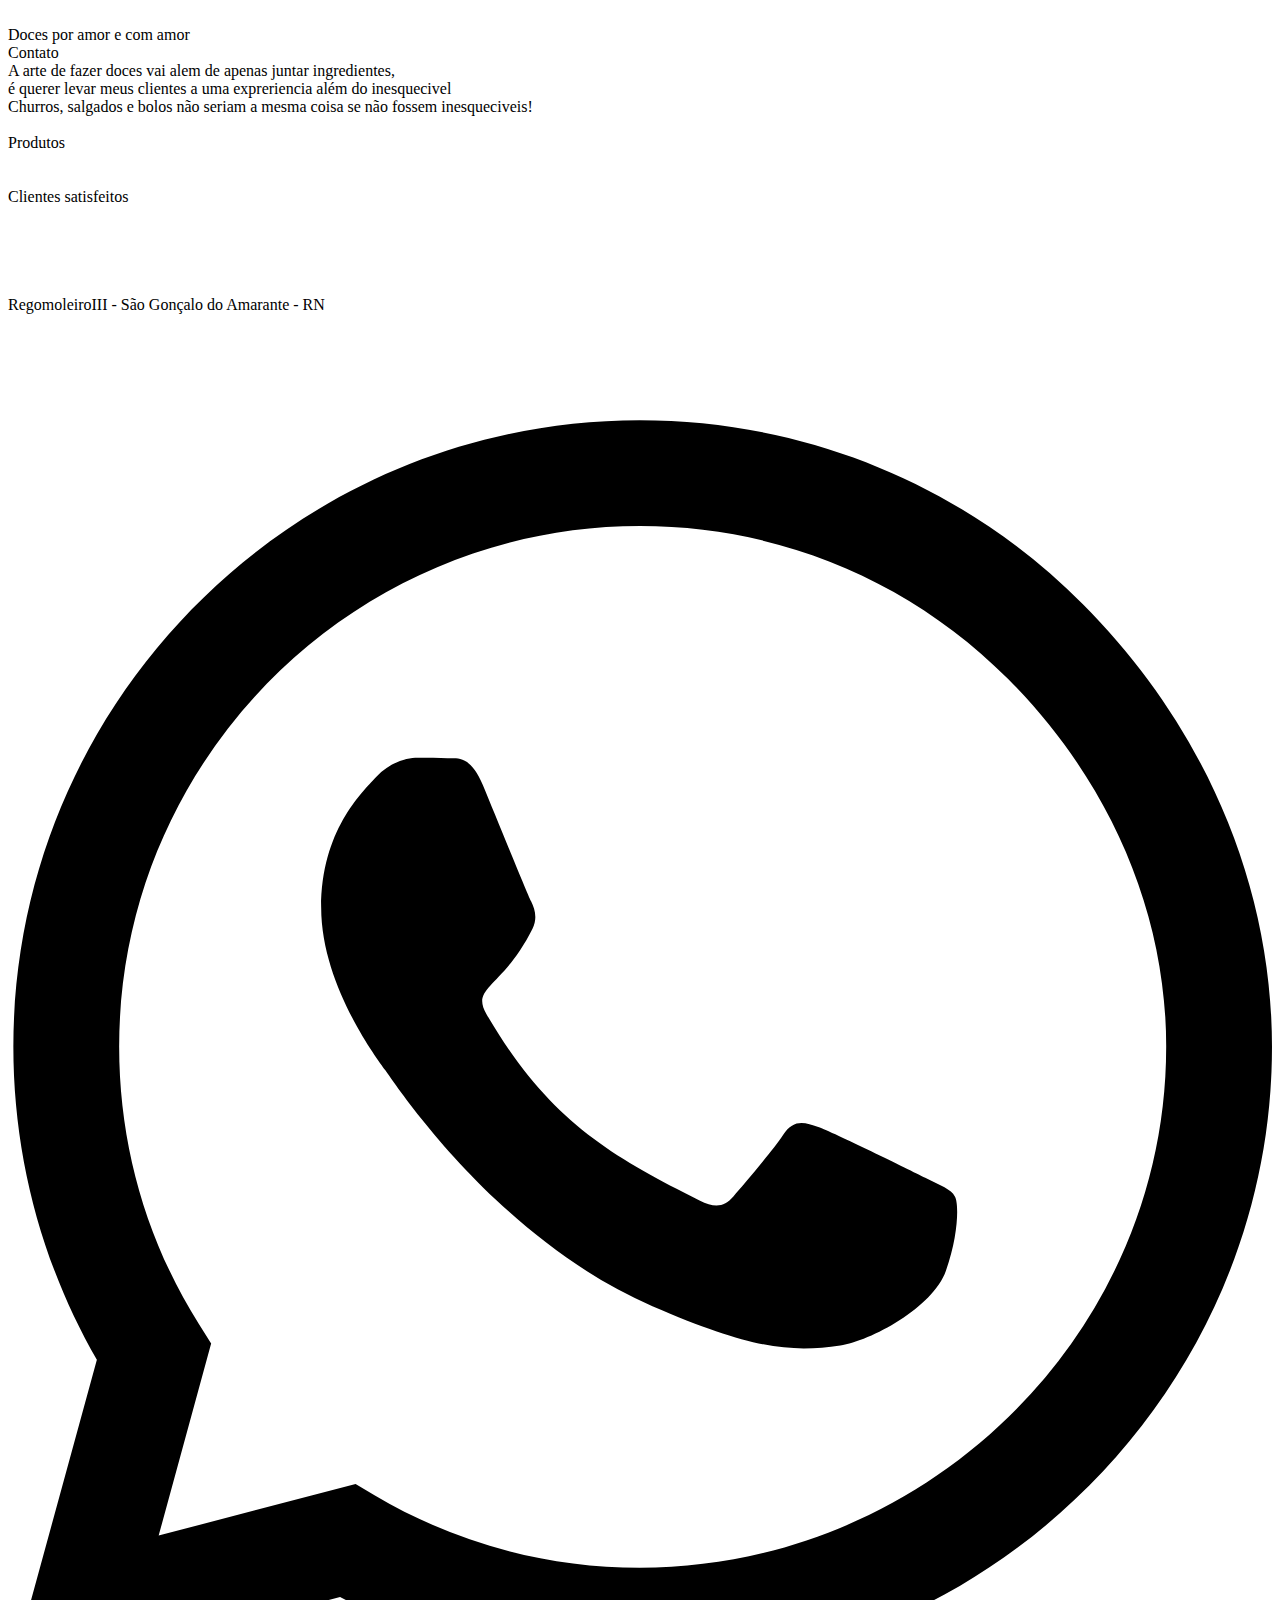
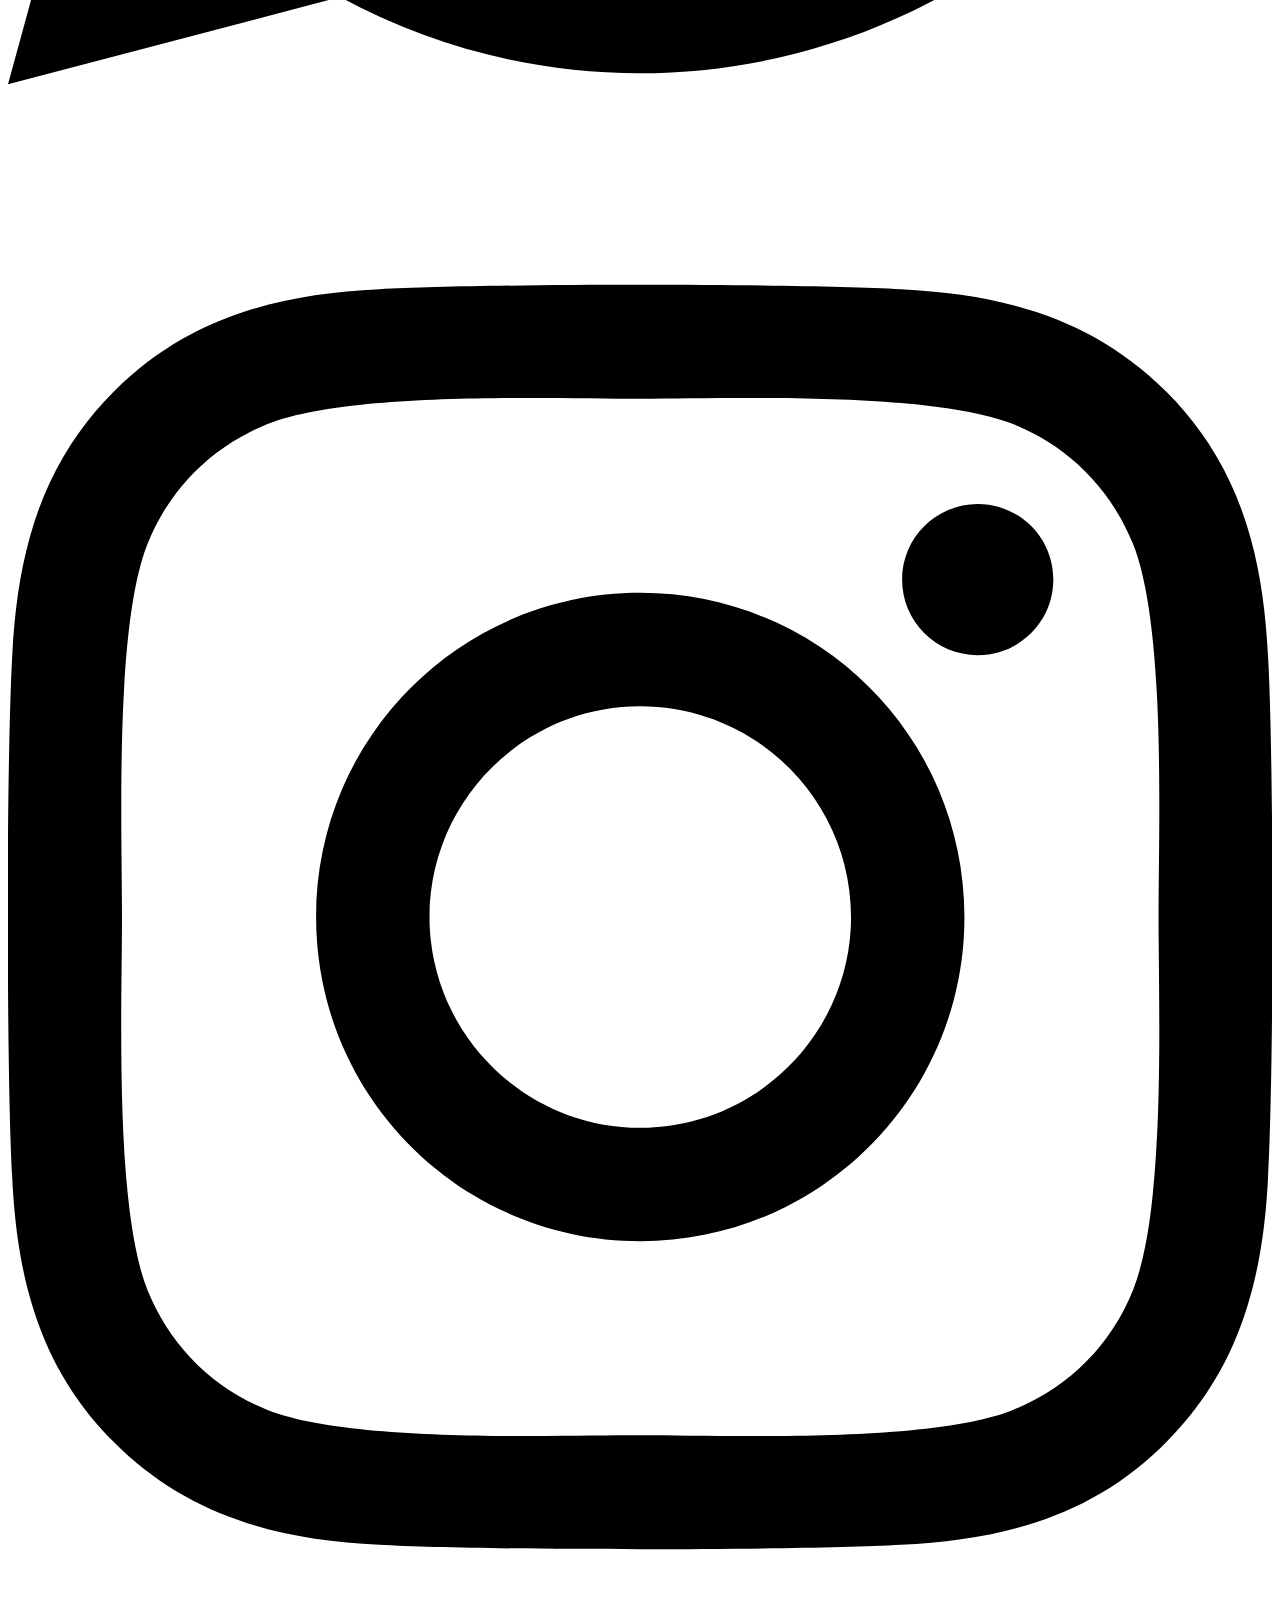
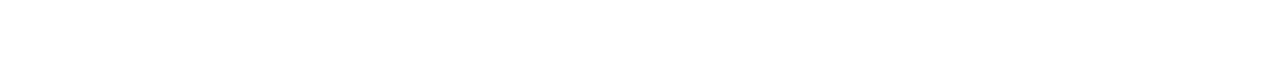
==== index.html @ 358cd621 "index p root" ====
<!DOCTYPE html>
<html lang="en">
<head>
    <meta charset="UTF-8">
    <meta name="viewport" content="width=device-width, initial-scale=1.0">

    <link rel="preconnect" href="https://fonts.googleapis.com">
<link rel="preconnect" href="https://fonts.gstatic.com" crossorigin>
<link href="https://fonts.googleapis.com/css2?family=Great+Vibes&family=Poppins:ital,wght@0,100;0,200;0,300;0,400;0,500;0,600;0,700;0,800;0,900;1,100;1,200;1,300;1,400;1,500;1,600;1,700;1,800;1,900&display=swap" rel="stylesheet">
    
    <title>Kilvia Cakes</title>
    <link rel="stylesheet" href="index.css">
</head>
<body>
    <div id="cabeçalho" >
        <img id="fotocabeçalho" src="./imagem/475112760_1088445496415204_3970780401534034777_n.jpg" alt="">

        <div id="slogan" class="font">
           Doces por amor e com amor
        </div>

        <div id="cta" onclick="cta()">Contato</div>
    </div>

    <div id="copyUm" >

        <div class="texto1 font" id="quadradoUm" >
             A arte de fazer doces vai alem de apenas juntar ingredientes, <br>
             é querer levar meus clientes a uma expreriencia além do inesquecivel
        </div>
        <div class="texto1 font" id="quadradoDois" >
            Churros, salgados e bolos não seriam a mesma coisa se não fossem inesqueciveis!
        </div>

    </div>

    
    
    <section id="sectionUm">

         <img src="./imagem/cake.png.png" class="cakeUm" alt="" >
         
    
        <div class="sectionCarrossel" >
           
            <div class="font" id="produtos"  >Produtos</div>

            

        <div id="carrossel" class="carrossel">

            <img class="imagens" src="./imagem/bolodepote.jpeg" alt="">
            <img class="imagens" src="./imagem/WhatsApp Image 2025-01-23 at 09.48.37.jpeg" alt="">
            <img class="imagens" src="./imagem/473909599_1302089491049032_1400569620058888237_n.jpg" alt="">
            <img class="imagens" src="./imagem/473598715_1096459715605381_8122921376640727247_n.jpg" alt="">
            <img class="imagens" src="./imagem/474930126_922084776744381_5035326161643858063_n.jpg" alt="">
            <img class="imagens" src="./imagem/churroscento.jpeg" alt="" >
            <img class="imagens" src="./imagem/churrosbranco.jpeg" alt="" >
            <img class="imagens" src="./imagem/queijopão.jpeg" alt="">
            <img class="imagens" src="./imagem/salgados.jpeg" alt="" >

        </div>
        
        </div>
    
        <img src="./imagem/cake.png.png" class="cakeDois" alt="" >
    </section>


    <section id="sectionDois" >

        <div id="depoimentosTexto"  >
            <div class="font" id="clientesSatisfeitos" >Clientes satisfeitos</div>
        <div >
        <img class="imgSectionDois" src="./imagem/474887202_1698137927431330_6050760435185726002_n.jpg" alt="">
        <img class="imgSectionDois" src="./imagem/475164897_609793142008381_8647197694822662154_n.jpg" alt="">
        </div>
<br><br><br>
        </div>    
            
    </section>
   
    <footer id="footer">
        <br>
        <div id="endereço">RegomoleiroIII - São Gonçalo do Amarante - RN</div>
        <div id="divfoot">
            
            <p onclick="cta()">
                <svg class="whatsapp" xmlns="http://www.w3.org/2000/svg" viewBox="0 0 448 512" ><!--!Font Awesome Free 6.7.1 by @fontawesome - https://fontawesome.com License - https://fontawesome.com/license/free Copyright 2024 Fonticons, Inc.--><path d="M380.9 97.1C339 55.1 283.2 32 223.9 32c-122.4 0-222 99.6-222 222 0 39.1 10.2 77.3 29.6 111L0 480l117.7-30.9c32.4 17.7 68.9 27 106.1 27h.1c122.3 0 224.1-99.6 224.1-222 0-59.3-25.2-115-67.1-157zm-157 341.6c-33.2 0-65.7-8.9-94-25.7l-6.7-4-69.8 18.3L72 359.2l-4.4-7c-18.5-29.4-28.2-63.3-28.2-98.2 0-101.7 82.8-184.5 184.6-184.5 49.3 0 95.6 19.2 130.4 54.1 34.8 34.9 56.2 81.2 56.1 130.5 0 101.8-84.9 184.6-186.6 184.6zm101.2-138.2c-5.5-2.8-32.8-16.2-37.9-18-5.1-1.9-8.8-2.8-12.5 2.8-3.7 5.6-14.3 18-17.6 21.8-3.2 3.7-6.5 4.2-12 1.4-32.6-16.3-54-29.1-75.5-66-5.7-9.8 5.7-9.1 16.3-30.3 1.8-3.7 .9-6.9-.5-9.7-1.4-2.8-12.5-30.1-17.1-41.2-4.5-10.8-9.1-9.3-12.5-9.5-3.2-.2-6.9-.2-10.6-.2-3.7 0-9.7 1.4-14.8 6.9-5.1 5.6-19.4 19-19.4 46.3 0 27.3 19.9 53.7 22.6 57.4 2.8 3.7 39.1 59.7 94.8 83.8 35.2 15.2 49 16.5 66.6 13.9 10.7-1.6 32.8-13.4 37.4-26.4 4.6-13 4.6-24.1 3.2-26.4-1.3-2.5-5-3.9-10.5-6.6z"/></svg></p>
            <p onclick="ctaa()">
                <svg class="whatsapp" xmlns="http://www.w3.org/2000/svg" viewBox="0 0 448 512"><!--!Font Awesome Free 6.7.1 by @fontawesome - https://fontawesome.com License - https://fontawesome.com/license/free Copyright 2024 Fonticons, Inc.--><path d="M224.1 141c-63.6 0-114.9 51.3-114.9 114.9s51.3 114.9 114.9 114.9S339 319.5 339 255.9 287.7 141 224.1 141zm0 189.6c-41.1 0-74.7-33.5-74.7-74.7s33.5-74.7 74.7-74.7 74.7 33.5 74.7 74.7-33.6 74.7-74.7 74.7zm146.4-194.3c0 14.9-12 26.8-26.8 26.8-14.9 0-26.8-12-26.8-26.8s12-26.8 26.8-26.8 26.8 12 26.8 26.8zm76.1 27.2c-1.7-35.9-9.9-67.7-36.2-93.9-26.2-26.2-58-34.4-93.9-36.2-37-2.1-147.9-2.1-184.9 0-35.8 1.7-67.6 9.9-93.9 36.1s-34.4 58-36.2 93.9c-2.1 37-2.1 147.9 0 184.9 1.7 35.9 9.9 67.7 36.2 93.9s58 34.4 93.9 36.2c37 2.1 147.9 2.1 184.9 0 35.9-1.7 67.7-9.9 93.9-36.2 26.2-26.2 34.4-58 36.2-93.9 2.1-37 2.1-147.8 0-184.8zM398.8 388c-7.8 19.6-22.9 34.7-42.6 42.6-29.5 11.7-99.5 9-132.1 9s-102.7 2.6-132.1-9c-19.6-7.8-34.7-22.9-42.6-42.6-11.7-29.5-9-99.5-9-132.1s-2.6-102.7 9-132.1c7.8-19.6 22.9-34.7 42.6-42.6 29.5-11.7 99.5-9 132.1-9s102.7-2.6 132.1 9c19.6 7.8 34.7 22.9 42.6 42.6 11.7 29.5 9 99.5 9 132.1s2.7 102.7-9 132.1z"/></svg></p>
           
        </div>
    </footer>

<script src="index.js"></script>
</body>
</html>
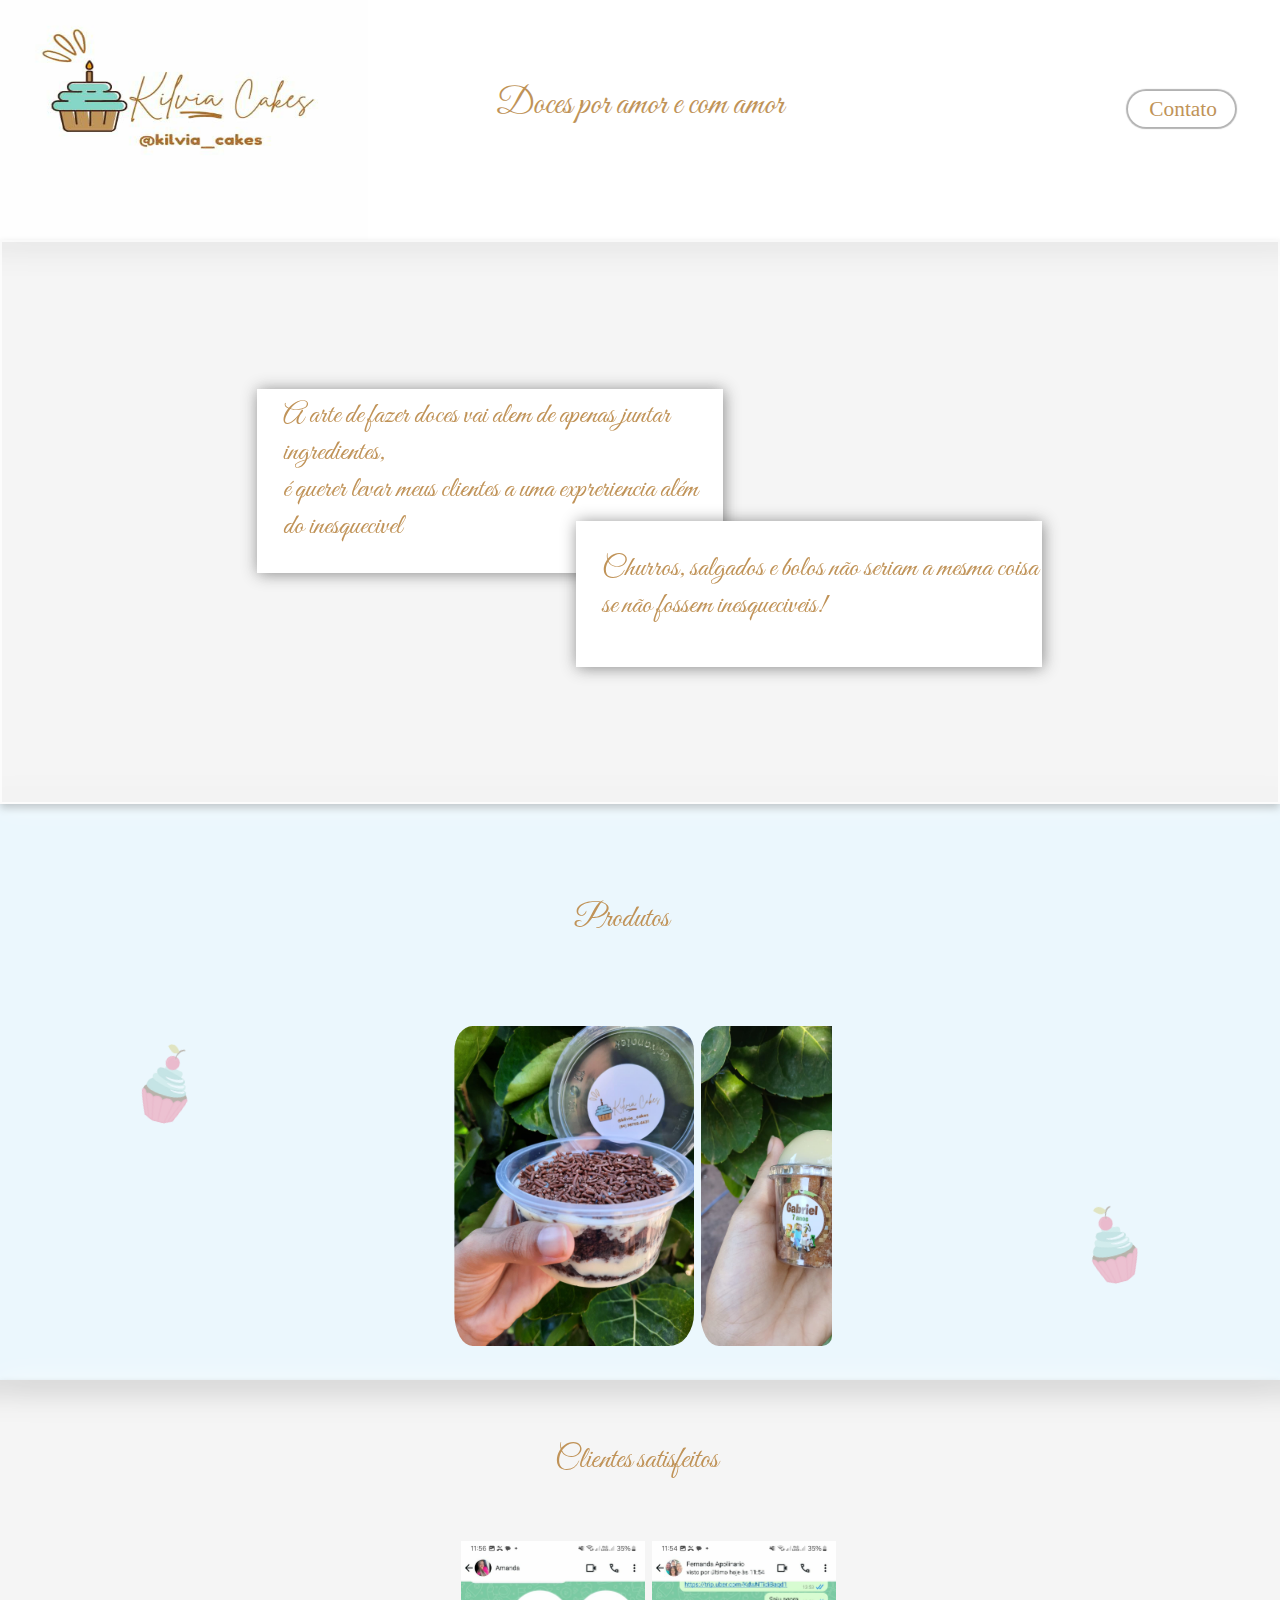
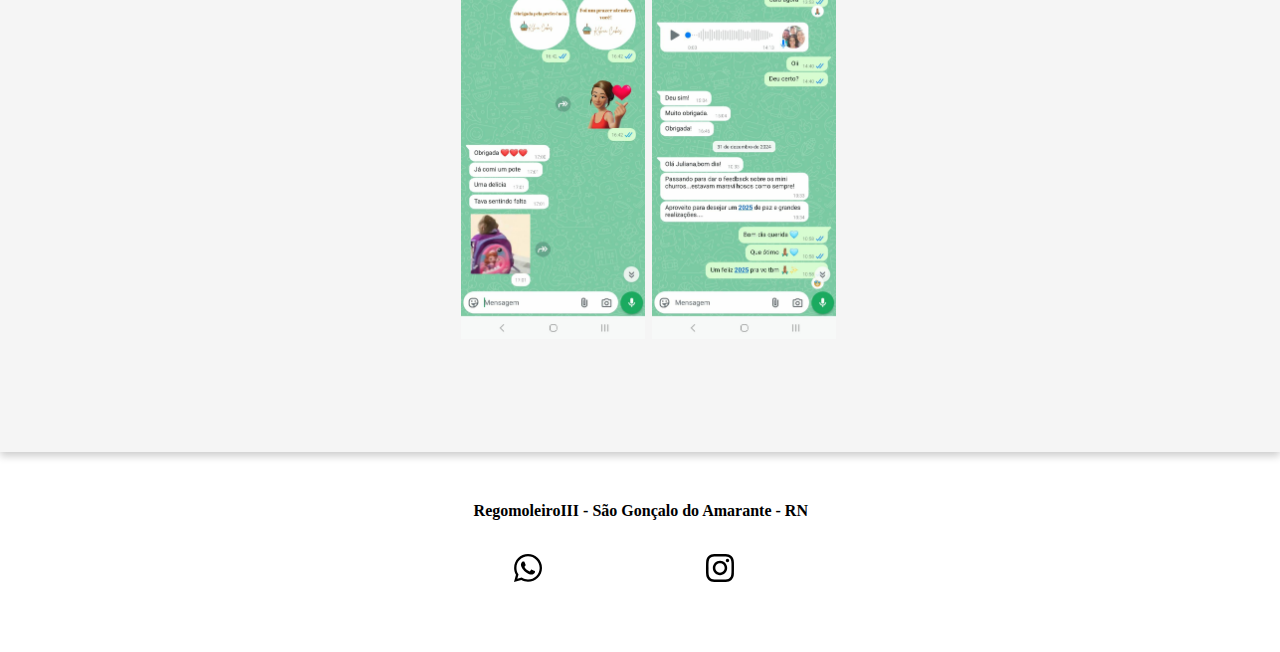
==== commit 6b3679dd: "index na root" ====
--- a/index.html
+++ b/index.html
@@ -9,11 +9,11 @@
 <link href="https://fonts.googleapis.com/css2?family=Great+Vibes&family=Poppins:ital,wght@0,100;0,200;0,300;0,400;0,500;0,600;0,700;0,800;0,900;1,100;1,200;1,300;1,400;1,500;1,600;1,700;1,800;1,900&display=swap" rel="stylesheet">
     
     <title>Kilvia Cakes</title>
-    <link rel="stylesheet" href="index.css">
+    <link rel="stylesheet" href="./Kilvialandingpage/index.css">
 </head>
 <body>
     <div id="cabeçalho" >
-        <img id="fotocabeçalho" src="./imagem/475112760_1088445496415204_3970780401534034777_n.jpg" alt="">
+        <img id="fotocabeçalho" src="./Kilvialandingpage/imagem/475112760_1088445496415204_3970780401534034777_n.jpg" alt="">
 
         <div id="slogan" class="font">
            Doces por amor e com amor
@@ -38,7 +38,7 @@
     
     <section id="sectionUm">
 
-         <img src="./imagem/cake.png.png" class="cakeUm" alt="" >
+         <img src="./Kilvialandingpage/imagem/cake.png.png" class="cakeUm" alt="" >
          
     
         <div class="sectionCarrossel" >
@@ -49,21 +49,21 @@
 
         <div id="carrossel" class="carrossel">
 
-            <img class="imagens" src="./imagem/bolodepote.jpeg" alt="">
-            <img class="imagens" src="./imagem/WhatsApp Image 2025-01-23 at 09.48.37.jpeg" alt="">
-            <img class="imagens" src="./imagem/473909599_1302089491049032_1400569620058888237_n.jpg" alt="">
-            <img class="imagens" src="./imagem/473598715_1096459715605381_8122921376640727247_n.jpg" alt="">
-            <img class="imagens" src="./imagem/474930126_922084776744381_5035326161643858063_n.jpg" alt="">
-            <img class="imagens" src="./imagem/churroscento.jpeg" alt="" >
-            <img class="imagens" src="./imagem/churrosbranco.jpeg" alt="" >
-            <img class="imagens" src="./imagem/queijopão.jpeg" alt="">
-            <img class="imagens" src="./imagem/salgados.jpeg" alt="" >
+            <img class="imagens" src="./Kilvialandingpage/imagem/bolodepote.jpeg" alt="">
+            <img class="imagens" src="./Kilvialandingpage/imagem/WhatsApp Image 2025-01-23 at 09.48.37.jpeg" alt="">
+            <img class="imagens" src="./Kilvialandingpage/imagem/473909599_1302089491049032_1400569620058888237_n.jpg" alt="">
+            <img class="imagens" src="./Kilvialandingpage/imagem/473598715_1096459715605381_8122921376640727247_n.jpg" alt="">
+            <img class="imagens" src="./Kilvialandingpage/imagem/474930126_922084776744381_5035326161643858063_n.jpg" alt="">
+            <img class="imagens" src="./Kilvialandingpage/imagem/churroscento.jpeg" alt="" >
+            <img class="imagens" src="./Kilvialandingpage/imagem/churrosbranco.jpeg" alt="" >
+            <img class="imagens" src="./Kilvialandingpage/imagem/queijopão.jpeg" alt="">
+            <img class="imagens" src="./Kilvialandingpage/imagem/salgados.jpeg" alt="" >
 
         </div>
         
         </div>
     
-        <img src="./imagem/cake.png.png" class="cakeDois" alt="" >
+        <img src="./Kilvialandingpage/imagem/cake.png.png" class="cakeDois" alt="" >
     </section>
 
 
@@ -72,8 +72,8 @@
         <div id="depoimentosTexto"  >
             <div class="font" id="clientesSatisfeitos" >Clientes satisfeitos</div>
         <div >
-        <img class="imgSectionDois" src="./imagem/474887202_1698137927431330_6050760435185726002_n.jpg" alt="">
-        <img class="imgSectionDois" src="./imagem/475164897_609793142008381_8647197694822662154_n.jpg" alt="">
+        <img class="imgSectionDois" src="./Kilvialandingpage/imagem/474887202_1698137927431330_6050760435185726002_n.jpg" alt="">
+        <img class="imgSectionDois" src="./Kilvialandingpage/imagem/475164897_609793142008381_8647197694822662154_n.jpg" alt="">
         </div>
 <br><br><br>
         </div>    
@@ -93,6 +93,6 @@
         </div>
     </footer>
 
-<script src="index.js"></script>
+<script src="./Kilvialandingpage/index.js"></script>
 </body>
 </html>--- a/Kilvialandingpage/index.css
+++ b/Kilvialandingpage/index.css
@@ -0,0 +1,438 @@
+body{
+    margin: 0;
+    top: 0;
+    
+    
+  
+}
+@media (min-width: 1921px) and (max-width: 2650px){
+    body{
+        width: 50%;
+        margin-left: 25%;
+        border: 1px solid rgba(0, 0, 0, 0.692); /* Borda preta de 3px */
+        padding: 10px;
+    }
+}
+@media (min-width: 2651px) and (max-width: 2672px){
+    body{
+        width: 50%;
+        margin-left: 25%;
+        border: 1px solid rgba(0, 0, 0, 0.692); /* Borda preta de 3px */
+        padding: 10px;
+    }
+}
+
+html{
+    scroll-behavior: smooth;
+     
+}
+.font {
+    font-family: "Great Vibes", serif;
+    font-weight: 400;
+    font-style: normal;
+    color: rgb(192, 147, 88);
+  }
+
+
+#cabeçalho{
+    margin-top: -3em;
+    box-shadow: 1px 1px 5px rgba(0, 0, 0, 0.671);
+    display: flex;
+   
+}
+@media (min-width: 320px) and (max-width: 504px){
+    #cabeçalho{
+        flex-direction: column;
+        min-height: 20em;
+    }
+}
+
+#fotocabeçalho{
+    margin-left: 0;
+    margin-top: 0;
+    height: 18em;
+    width: 23em;
+}
+@media (min-width: 320px) and (max-width: 504px){
+    #fotocabeçalho{
+        margin-left: 1em;
+        margin-top: 0.5em;
+        height: 10em;
+        width: 12em;
+    }
+}
+
+#slogan{
+    /*margin-top: 6.5em;*/
+    margin-top: 3.8em;
+    margin-left: 10%;
+    color: rgb(192, 147, 88);
+    font-size: 26pt;
+    width: 9em;
+}
+@media (min-width: 320px) and (max-width: 423px){
+    #slogan{
+        /*margin-top: 6.5em;*/
+        margin-top: 1em;
+        margin-left: 15%;
+        color: rgb(192, 147, 88);
+        font-size: 20pt;
+        width: 9em;
+    }
+}
+@media (min-width: 425px) and (max-width: 504px){
+    #slogan{
+        margin-left: 18%;
+        margin-top: 1em;
+    }
+}
+@media (min-width: 505px) and (max-width: 768px){
+    #slogan{
+        margin-left: 2%;
+    }
+}
+@media (min-width: 769px) and (max-width: 1024px){
+    #slogan{
+        margin-left: 5%;
+    }
+}
+
+#cta{
+    width: 4em;
+    height: 1.4em;
+    margin-top: 6.5em;
+    font-size: 16pt;
+    color: rgb(192, 147, 88);
+    cursor: pointer;
+    padding-left: 1em;
+    padding-top: 0.3em;
+    margin-left: 25%;
+    box-shadow: 0px 0px 1px 2px rgba(0, 0, 0, 0.301);
+    border-radius: 10em;
+}
+@media (min-width: 320px) and (max-width: 424px){
+    #cta{
+        margin-top: 1em;
+        margin-left: 35%;
+    }
+}
+@media (min-width: 425px) and (max-width: 504px){
+    #cta{
+        margin-top: 1em;
+        margin-left: 38%;
+    }
+}
+@media (min-width: 505px) and (max-width: 768px){
+    #cta{
+        width: 4em;
+        height: 1.4em;
+        padding-left: 0.4em;
+        margin-left: 1%;
+    }
+}
+@media (min-width: 769px) and (max-width: 1024px){
+    #cta{
+        margin-left: 10%;
+    }
+}
+
+#cta:hover{
+    transform: scale(1.1);
+    transition: 1s;
+}
+#cta:hover{
+    color: black;
+    background-image: radial-gradient(circle, rgb(146, 230, 211), rgb(151, 236, 218), rgb(134, 214, 197)) /*(circle, rgb(134, 214, 197), rgb(151, 236, 218), rgb(134, 214, 197))*/ ;
+}
+
+.texto1{
+    margin-top: 5em;
+    margin-left: 10%;
+    padding-left: 2%;
+    height: 5em;
+    width: 15em;
+    font-size: 22pt;
+    color: rgb(192, 147, 88);
+    box-shadow: 1px 1px 15px  rgba(0, 0, 0, 0.445);
+}
+
+#copyUm{
+    display: flex; 
+    /*background: rgb(223, 222, 222);*/
+    background: rgba(223, 222, 222, 0.301);
+    min-height: 35em;
+    backdrop-filter: blur(15px);
+    box-shadow: 0 4px 8px rgba(0, 0, 0, 0.2), 0 0 30px rgba(255, 255, 255, 0.6);
+    border: 2px solid rgba(255, 255, 255, 0.705);
+
+}
+@media (min-width: 505px) and (max-width: 768px){
+    #copyUm{
+        margin-left: -8em;
+    }
+}
+
+#quadradoUm{
+    margin-left: 20%;
+    background-color: white;
+    min-height: 6em;
+    padding-top: 0.3em;
+}
+@media (min-width: 320px) and (max-width: 504px){
+    #quadradoUm{
+        margin-left: 5%;
+        background-color: white;
+        min-height: 8em;
+        min-width: 9em ;
+        word-wrap: break-word;
+    }
+}
+
+#quadradoDois{
+    height: 4em; 
+    margin-left: -5em; 
+    margin-top: 9.5em; 
+    background-color: white; 
+    padding-top: 1em;
+}
+@media (min-width: 320px) and (max-width: 504px){
+    #quadradoDois{
+        margin-top: 12em; 
+        margin-left: -8em; 
+        min-height: 6em;
+        min-width: 9em;
+    }
+}
+
+#sectionUm{
+   height: 36em;
+    backdrop-filter: 15px;
+    background-color:  rgba(221, 242, 252, 0.589);
+   box-shadow: 0px 5px 10px rgba(0, 0, 0, 0.507);
+   display: flex;
+}
+
+#produtos{
+    margin-left: 33%;
+    margin-top:2em;
+    font-size: 23pt;
+}
+@media (min-width: 769px) and (max-width: 1024px){
+    #produtos{
+        margin-left: 38%;
+    }
+}
+
+.cakeUm{
+    height: 5em;
+    width: 5em;
+    opacity: 40%;
+    margin-left: 10%;
+    margin-top: 15em;
+    transform: rotate(15deg);
+}
+@media (min-width: 320px) and (max-width: 504px){
+    .cakeUm{
+        height: 0em;
+        width: 0em;
+    }
+}
+
+.cakeDois{
+    height: 5em;
+    width: 5em;
+    opacity: 40%;
+    margin-right: 10%;
+   margin-top: 25em;
+   transform: rotate(-15deg);
+}
+@media (min-width: 320px) and (max-width: 504px){
+    .cakeDois{
+        height: 0em;
+        width: 0em;
+    }
+}
+
+.sectionCarrossel{
+   
+    /*margin-top: 10em;
+    margin-left: 5%;
+    display: flex;
+    height: 15em;
+    gap: 1em;*/
+   position: relative;
+   
+   width: 30%;
+    /*width: 18%;*/
+    margin: auto;
+    position: relative;
+    overflow: hidden;
+    border-radius: 10px;
+    
+    
+}
+@media (min-width: 320px) and (max-width: 504px){
+   .sectionCarrossel{
+     min-width: 10em;
+   }
+}
+
+.carrossel{
+    display: flex;
+    transition: transform 0.5s ease-in-out;
+    transform: translateX(0);
+    /*width: 15em;*/
+}
+
+.imagens{
+    margin-top: 5em;
+    
+    height: 20em;
+    width: 20em;
+
+    border-radius: 10%;
+    padding-top: 0.5em;
+    padding-left: 0.4em;
+}
+@media (min-width: 320px) and (max-width: 504px){
+    .imagens{
+        height: 20em;
+        width: 13em;
+    }
+}
+
+#sectionDois{
+    display: flex;
+    backdrop-filter: blur(15px);
+    box-shadow: 0 4px 8px rgba(0, 0, 0, 0.2), 0 0 30px rgba(255, 255, 255, 0.6);
+    border:0px solid rgba(255, 255, 255, 0.705);
+    
+    background: rgba(223, 222, 222, 0.301);
+    
+}
+
+
+#clientesSatisfeitos{
+    margin-left: 25%; 
+    margin-bottom: 2em;
+}
+@media (min-width: 320px) and (max-width: 504px){
+    #clientesSatisfeitos{
+        margin-left: 5%; 
+        margin-bottom: 2em;
+    }
+}
+
+#depoimentosTexto{
+    font-size: 23pt;
+     margin-top: 2em;
+    margin-left: 36%;
+}
+@media (min-width: 320px) and (max-width: 504px){
+    #depoimentosTexto{
+        margin-left: 29%;
+    }
+}
+@media (min-width: 505px) and (max-width: 768px){
+    #depoimentosTexto{
+        margin-left: 26%;
+    }
+}
+@media (min-width: 769px) and (max-width: 1024px){
+    #depoimentosTexto{
+        margin-left: 32%;
+    }
+}
+
+.imgSectionDois{
+    width: 6em;
+    height: 13em; 
+}
+@media (min-width: 320px) and (max-width: 504px){
+    .imgSectionDois{
+        width: 6em;
+        height: 9em;
+    }
+}
+
+
+
+
+footer{
+  
+    /*background-image: radial-gradient(circle ,rgb(240, 38, 55),rgb(226, 35, 51),rgb(168, 17, 29),rgb(122, 10, 20));*/
+    height: 7em;
+    width: 100%;
+}
+@media (min-width: 320px) and (max-width: 504px){
+    #footer{
+        width: 100%;
+        display: flex;
+        flex-direction: column;
+    }
+}
+@media (min-width: 1921px) and (max-width: 2650px){
+    #footer{
+        min-height: 9em;
+    }
+}
+@media (min-width: 2651px) and (max-width: 2672px){
+    #footer{
+        min-height: 9em;
+    }
+}
+
+#divfoot{
+    
+    padding-top: 1em;
+    display: flex; 
+    margin-left: 40%;
+    gap: 10em;
+}
+@media (min-width: 320px) and (max-width: 504px){
+    #divfoot{
+        gap: 30px;
+    }
+}
+@media (min-width: 505px) and (max-width: 768px){
+    #divfoot{
+        gap: 50px;
+        margin-left: 40%;
+    }
+}
+@media (min-width: 1441px) and (max-width: 1920px){
+    #divfoot{
+        margin-left: 38%;
+    }
+}
+@media (min-width: 1921px) and (max-width: 2650px){
+    #divfoot{
+        margin-left: 42%;
+        
+    }
+}
+.whatsapp{
+    height: 2em; width: 2em; cursor: pointer;
+   
+}
+#endereço{
+    margin-left: 37%;
+    margin-top: 2em;
+    font-weight: 600;
+}
+@media (min-width: 320px) and (max-width: 504px){
+    #endereço{
+        margin-left: 10%;
+    }
+}
+@media (min-width: 505px) and (max-width: 768px){
+    #endereço{
+        margin-left: 25%;
+    }
+}
+@media (min-width: 769px) and (max-width: 1024px){
+    #endereço{
+        margin-left: 34%;
+    }
+}
+
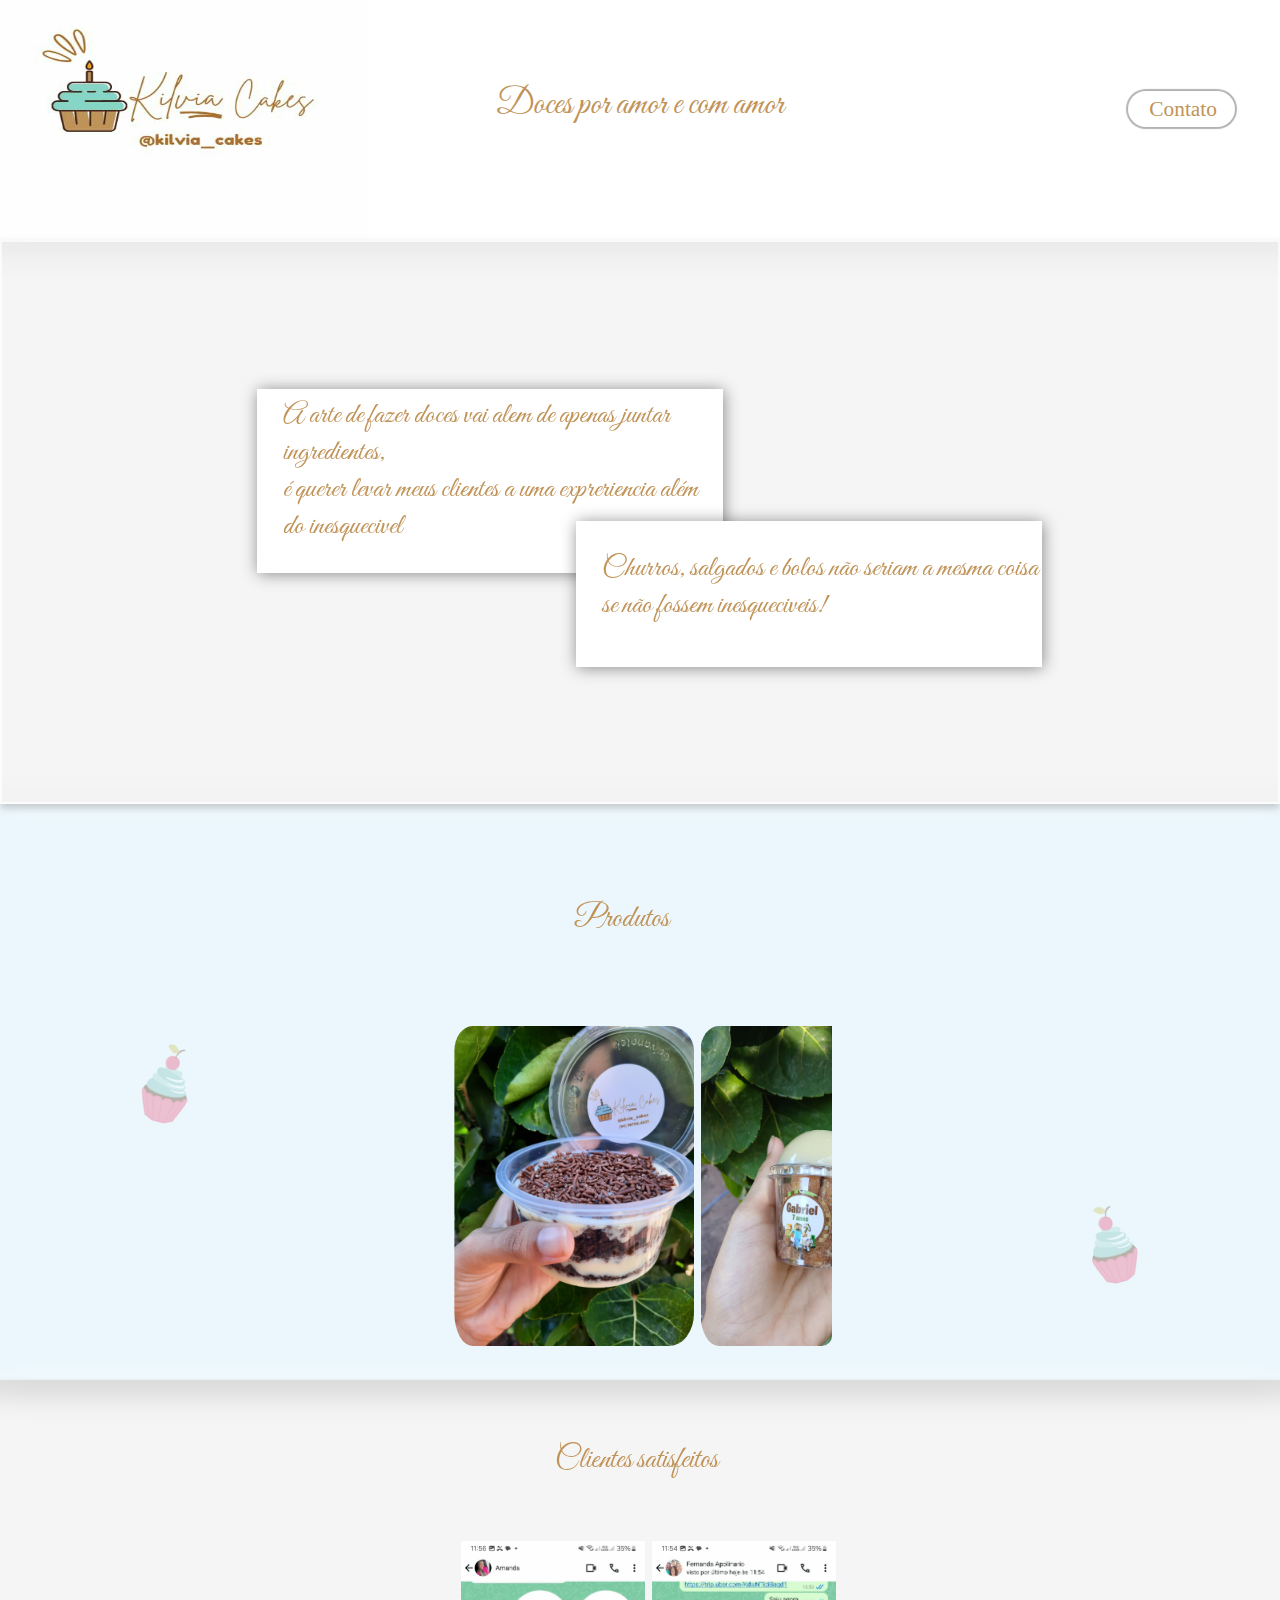
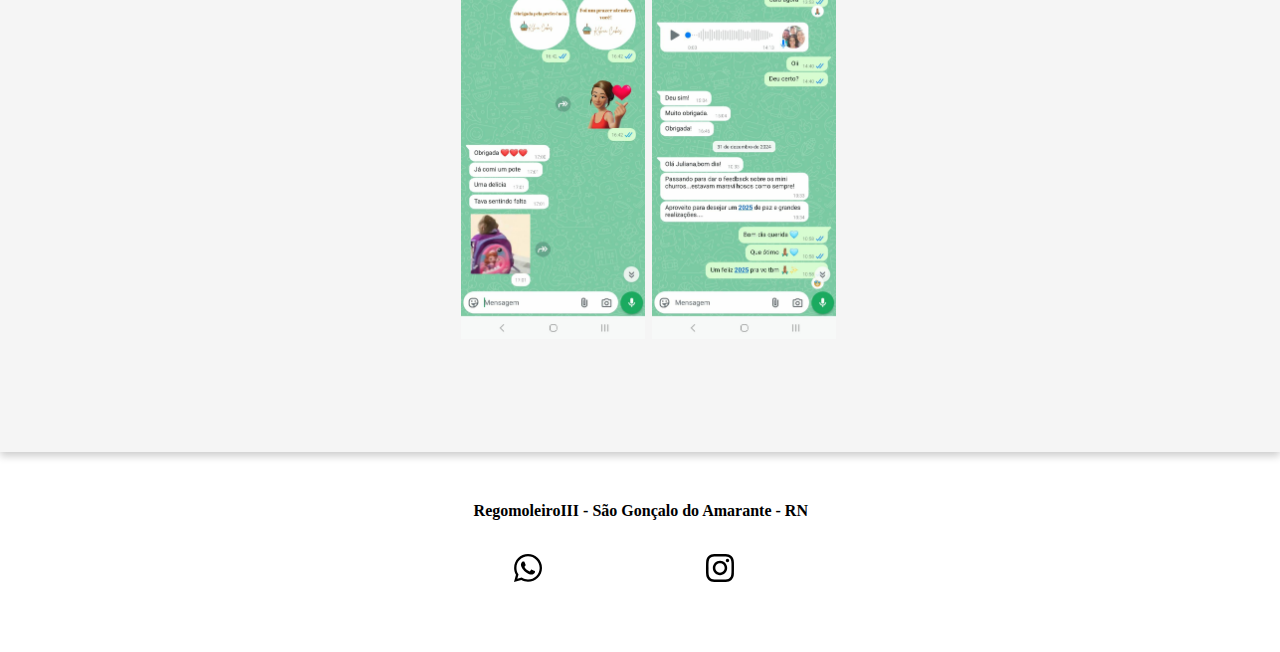
==== commit 4439e17c: "meta tag" ====
--- a/index.html
+++ b/index.html
@@ -1,6 +1,8 @@
 <!DOCTYPE html>
 <html lang="en">
 <head>
+
+    <meta content="Bolos, Bolos em natal, casa de bolos, bolos em são gonçalo, bolos em RegomoleiroIII, Churros, churros natal, churros são gonçalo do Amarante, churros RegomoleiroIII, salgados natal, salgados são gonçalo do Amarante, salgados RegomoleiroIII, bolo de pote, bolo de pote natal, bolo de pote são gonçalo do Amarante, bolo de pote RegomoleiroIII, brownies, brownies natal, brownies sao gonçalo do Amarante, brownies RegomoleiroIII, pão de queijo, pão de queijo natal, pão de queijo sao gonçalo do Amarante, pão de queijo RegomoleiroIII, coxinha, coxinha natal, coxinha sao gonçalo, coxinha RegomoleiroIII, kilvia, kilvia cakes, bolos da juliana, bolos da kilvia, brownies da juliana, brownies da kilvia, coxinhas da juliana, coxinhas da kilvia, coxinhas, boleira, confeteira, moça dos salgados, mulher dos salgados, juliana doceira, kilvia doceira ">
     <meta charset="UTF-8">
     <meta name="viewport" content="width=device-width, initial-scale=1.0">
 
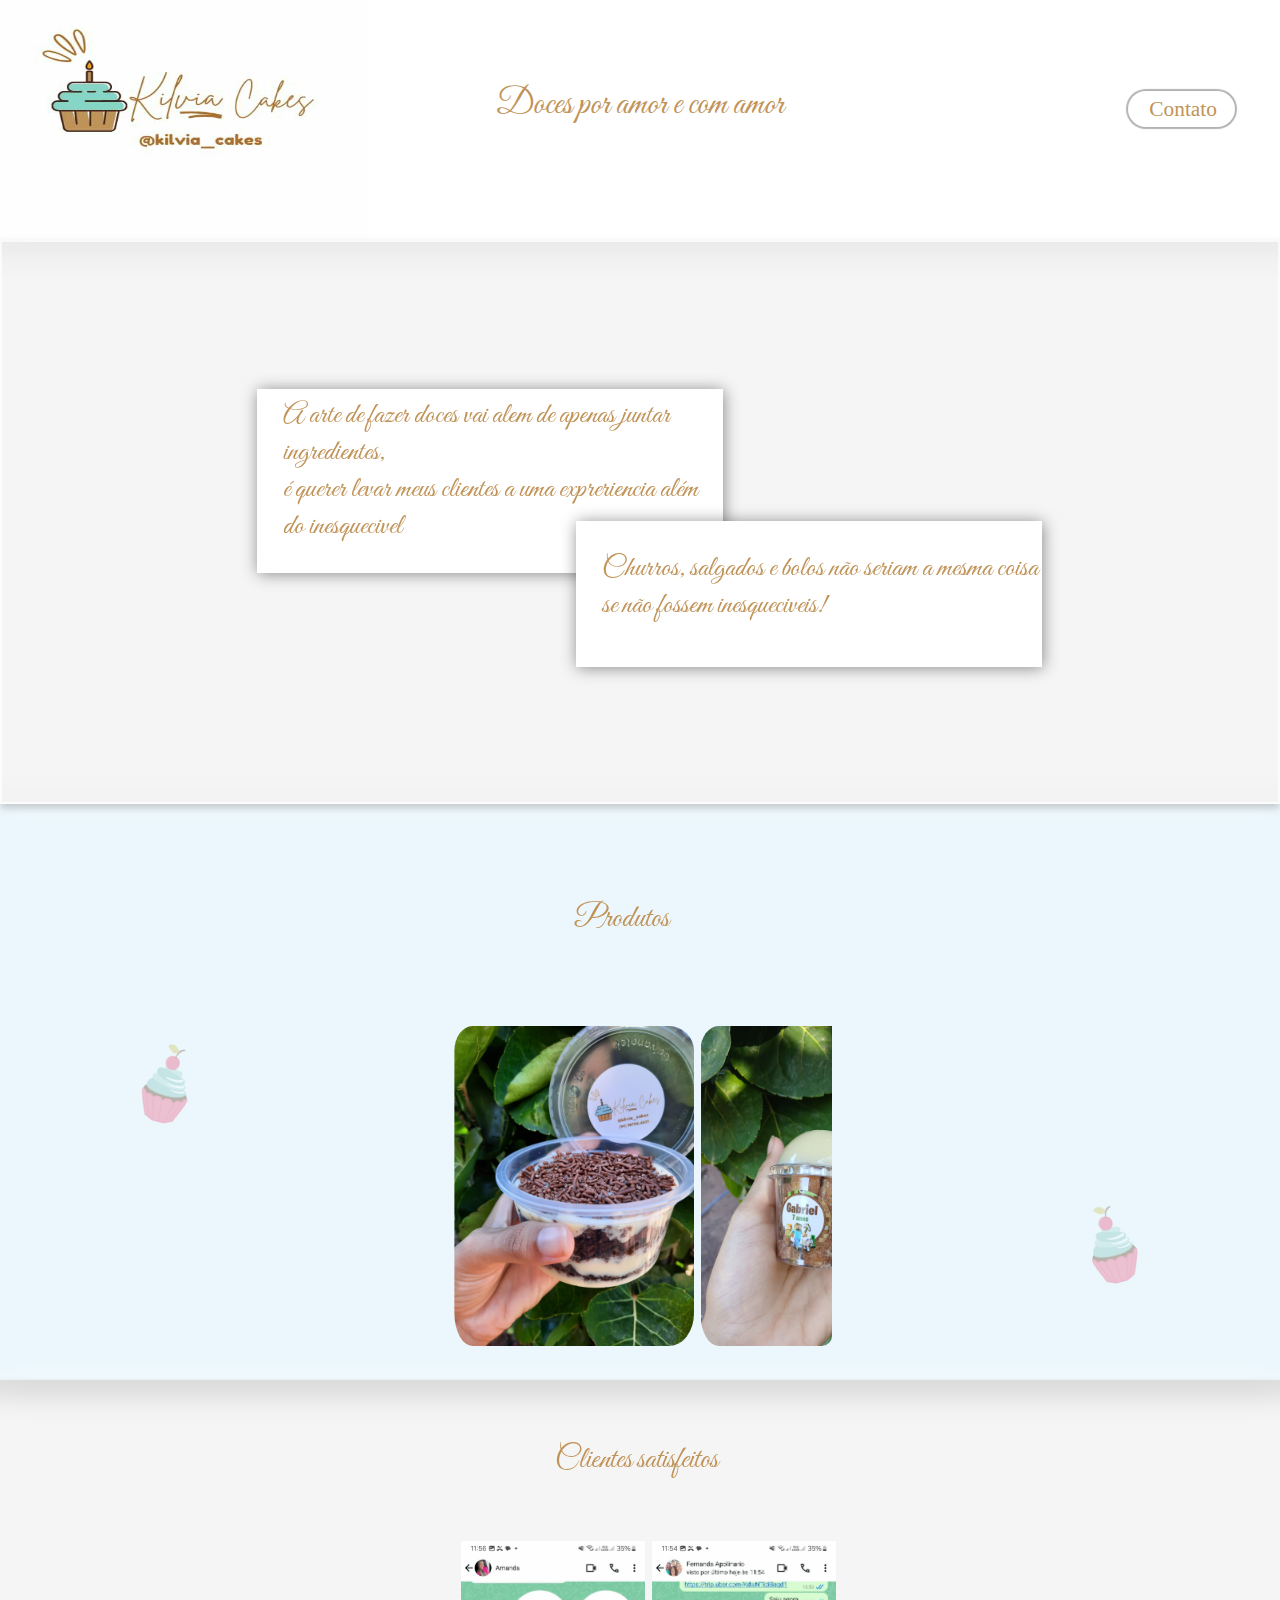
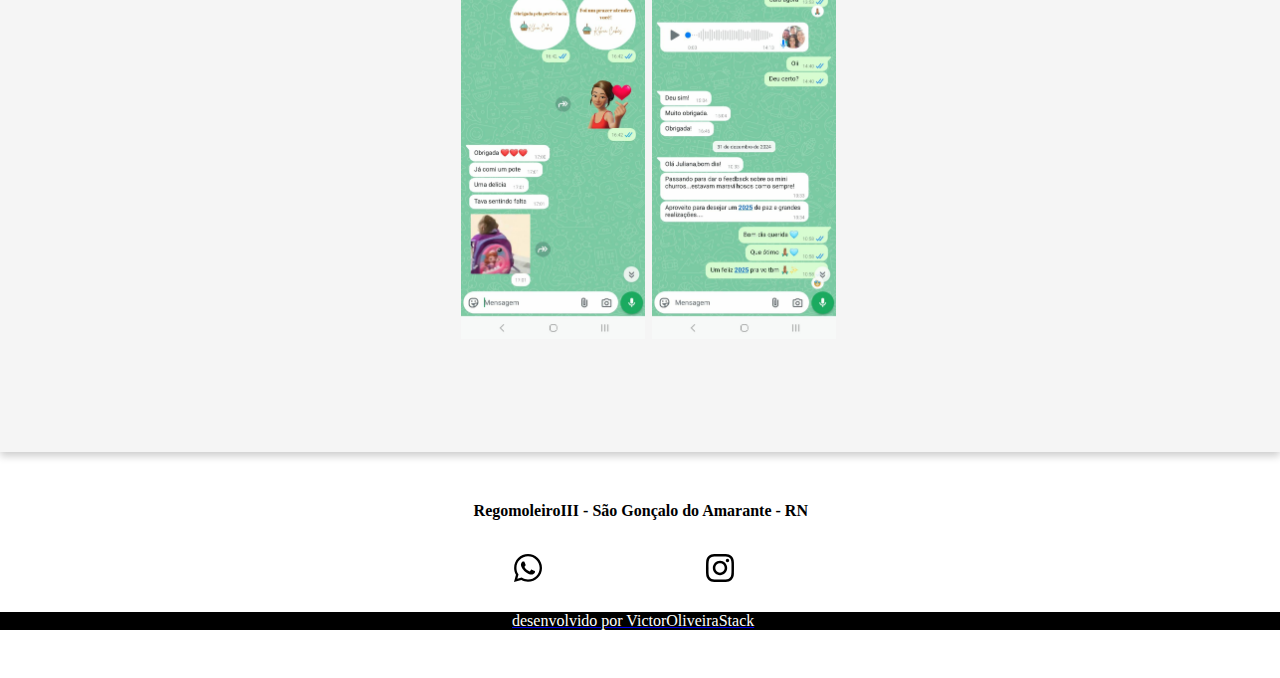
==== commit ef77813f: "desenvolvedor" ====
--- a/index.html
+++ b/index.html
@@ -94,7 +94,12 @@
            
         </div>
     </footer>
-
+    <a href="https://www.instagram.com/victoroliveirastack94?utm_source=ig_web_button_share_sheet&igsh=ZDNlZDc0MzIxNw==" target="_blank">
+    <div id="desenvolvedor">
+        
+        desenvolvido por VictorOliveiraStack
+    </div>
+    </a>
 <script src="./Kilvialandingpage/index.js"></script>
 </body>
 </html>--- a/Kilvialandingpage/index.css
+++ b/Kilvialandingpage/index.css
@@ -436,3 +436,24 @@
     }
 }
 
+#desenvolvedor{
+    background-color: black;
+    color: white;
+    font-size: 12pt;
+    margin-top: 3em;
+    padding-left: 40%;
+    cursor: pointer;
+}
+@media (min-width: 425px) and (max-width: 504px){
+    #desenvolvedor{
+        padding-left: 23%;
+    }
+}
+@media(min-width: 505px) and (max-width: 768px){
+    #desenvolvedor{
+        padding-left: 35%;
+    }
+}
+#desenvolvedor:hover{
+    color: blue;
+}